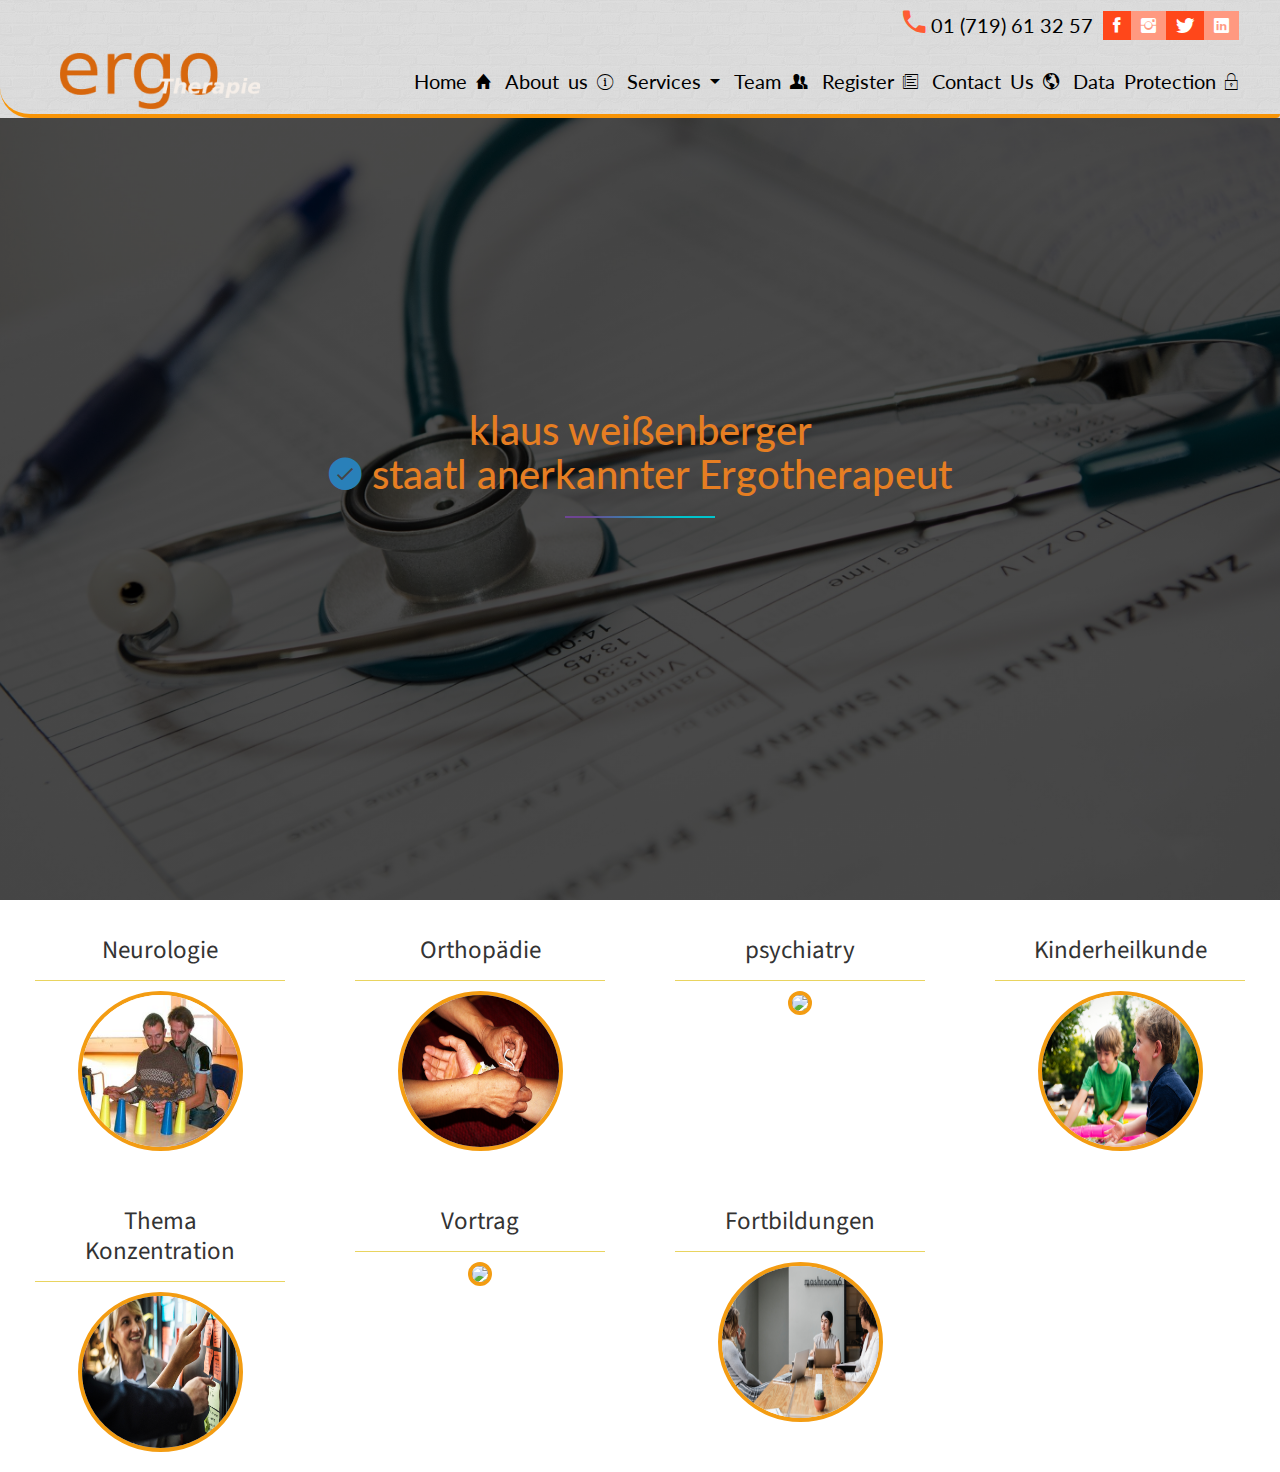
==== info.html @ c5b06816 "all files first version" ====
<!DOCTYPE html>
<html>
<head>
	<title></title>
	<link rel="stylesheet" type="text/css" href="bootstrap/css/bootstrap.css">
	<link rel="stylesheet" type="text/css" href="res/css/style.css">
	<link rel="stylesheet" type="text/css" href="bootstrap/css/animate.css">
	<script  src="bootstrap/js/jquery.min.js"></script>
	<script src="bootstrap/js/bootstrap.js"></script>
	<link rel="stylesheet" type="text/css" href="res/css/fonts/ionicons.min.css">
	<link href="https://fonts.googleapis.com/css?family=Lato" rel="stylesheet">
	<link href="https://fonts.googleapis.com/css?family=Source+Sans+Pro" rel="stylesheet">
</head>
<style type="text/css">
	body{
		background-color: #fff;
		font-family: 'Lato', sans-serif;
	}
</style>
<body>



<div class="header">
            <div class="social-container">
            <div class="social">
            	 <!-- <p>+90(536)6993568</p> -->
            <div class="number">
            	<p class="animated pulse delay-3s">
            	<i class="ion-android-call"></i>
                01 (719) 61 32 57</p>
            </div>
              <div class="facebook-btn">
                <a href="https://www.facebook.com/JaguarSoftwareDevelopment/"><i class="ion-social-facebook"></i></a>
              </div>
              <div class="instegram-btn">
                <a href=""><i class="ion-social-instagram"></i></a>
              </div>
              <div class="twitter-btn">
                <a href=""><i class="ion-social-twitter"></i></a>
              </div>
              <div class="in-btn">
                <a href=""><i class="ion-social-linkedin"></i></a>
              </div>
          
            </div>
            
            <nav class="navbar navbar-default middle transparent animated fadeIn" id="navbar">
               <div class="container-fluid ">
                  <div class="navbar-header">
                     <button type="button" class="navbar-toggle" data-toggle="collapse" data-target="#myNavbar">
                     <span class="icon-bar"></span>
                     <span class="icon-bar"></span>
                     <span class="icon-bar"></span>
                     </button>
                     <a class="navbar-brand logo-nav" href="#">JaguarSoft</a>
                  </div>
                  <div class="collapse navbar-collapse" id="myNavbar">
                     <ul class="nav navbar-nav navbar-right">
                        <li class=""><a class="home" href="#home">Home <i class="ion-home"></i></a></li>
                       <li class=""><a class="about" href="#about">About us <i class="ion-ios-information-outline"></i></a></li>
                        <li class="dropdown"><a class="services" data-toggle="dropdown" href="#">Services <i class="ion-android-arrow-dropdown"></i></a>
                         <ul class="dropdown-menu" aria-labelledby="languages">
                                 <li><a href="">AR</a></li>
                                 <li><a href="">TR</a></li>
                         </ul>
                        </li>
                        <li><a class="portfolio" href="#portfolio">Team <i class="ion-person-stalker"></i></a></li>
                        <li><a href="#">Register <i class="ion-ios-paper-outline"></i></a></li>
                        <li><a href="#">Contact Us <i class="ion-android-globe"></i></a></li>
                        <li><a href="#">Data Protection <i class="ion-ios-locked-outline"></i></a></li>
                       
                     </ul>
                    
                     
                  </div>
                  
               </div>
            </nav>
         </div>

         <div class="home-message">
           <!-- <h2 class="text-center animated flash" id="animation">
             حيث التميز يتطابق مع متطلباتك
           </h2> -->
           <h1 class="main-text text-center animated " style="font-size:40px; color: #e67e22; ">klaus weißenberger<br>
     <i class="ion-ios-checkmark" style="color: #2980b9; "></i> staatl anerkannter Ergotherapeut</h2>
         </div>
        </div>
        <div class="section-services">
        	<div class="container-fluid text-center">
        		<div class="row">
        			
        			<div class="col-md-3" >
        				<div class="services-details">
        					<div class="services-info">
        						<p class="service-text">Neurologie</p>
        					</div>
        					<div class="services-image text-center">
        						<img class="services-img"  src="res/img/therapy_1.jpg">
        					</div>
        				</div>
        			</div>
        			<div class="col-md-3" >
        				<div class="services-details">
        					<div class="services-info">
        						<p class="service-text">Orthopädie</p>
        					</div>
        					<div class="services-image">
        						<img class="services-img"  src="res/img/care-5.jpg">
        					</div>
        				</div>
        			</div>
        			<div class="col-md-3" >
        				<div class="services-details">
        					<div class="services-info">
        						<p class="service-text">psychiatry</p>
        					</div>
        					<div class="services-image">
        						<img class="services-img"  src="res/img/care-8.jpg">
        					</div>
        				</div>
        			</div>
        			<div class="col-md-3" >
        				<div class="services-details">
        					<div class="services-info">
        						<p class="service-text">Kinderheilkunde</p>
        					</div>
        					<div class="services-image">
        						<img class="services-img"  src="res/img/care-13.jpg">
        					</div>
        				</div>
        			</div>
        			<div class="col-md-3" >
        				<div class="services-details">
        					<div class="services-info">
        						<p class="service-text">Thema Konzentration</p>
        					</div>
        					<div class="services-image">
        						<img class="services-img"  src="res/img/care-14.jpg">
        					</div>
        				</div>
        			</div>
        			<div class="col-md-3" >
        				<div class="services-details">
        					<div class="services-info">
        						<p class="service-text">Vortrag</p>
        					</div>
        					<div class="services-image">
        						<img class="services-img"  src="res/img/care-16.jpg">
        					</div>
        				</div>
        			</div>
        			<div class="col-md-3" >
        				<div class="services-details">
        					<div class="services-info">
        						<p class="service-text">Fortbildungen</p>
        					</div>
        					<div class="services-image">
        						<img class="services-img"  src="res/img/care-17.jpg">
        					</div>
        				</div>
        			</div>
        			
        			
        			
        			
        		</div>

        	</div>
        </div>
</body>
<script type="text/javascript">
  $(document).ready(function()
  {
    $(window).scroll(function(){
 
       //animation 
      $(".slideanim").each(function(){
      var pos = $(this).offset().top;

      var winTop = $(window).scrollTop();
        if (pos < winTop + 600) {
          $(this).addClass("slide");
        }
    });
     //   $("slideanim").each(function()
     // {
     //  var pos=$(this).offset().top;
     //  var winTop= $(window).scrollTop();
     //  if (pos < winTop + 600)
     //  {
     //    $(this).addClass("slide");
     //  }
     // });

     if($(document).scrollTop() <800)
     { 
    
      $('nav').removeClass('navbar-fixed-top top-nav animated fadeIn');
      $('nav').addClass('middle transparent');
     }
     else
     {
      $('nav').removeClass('middle transparent');
      $('nav').addClass('navbar-fixed-top top-nav animated fadeIn');
      

     }
     
     });
      // smooth scrolling 
     $(".home, .about, .services, .portfolio ").on('click',function(event)
     {
      event.preventDefault();
      var hash=this.hash;

      $('html, body').animate(
        {
          scrollTop: $(hash).offset().top

        }, 900, function()
        {
          window.location.hash=hash;
        });


     });

     $(".portfolio-link").on('click', function(event)
      {
      window.location = this.href;
      
     });
     


// animation
    // $(window).scroll(function() {
    
    //   }

  

  });
</script>  
</html>
---- res/css/style.css ----
@font-face {
font-family: 'Courgette';
font-style: normal;
font-weight: 400;
src: url(../bootstap/fonts/Courgette-Regular.ttf) format('truetype');
}/*-------------------------------------------*/

/*
*/
.social-container{

margin-top: 0px;
padding-top: 0px;
}

.grad
{
  background: -moz-linear-gradient(120deg,#00c4cc 25%,#6e4593 85%);
  background: -o-linear-gradient(120deg,#00c4cc 25%, #6e4593 85%);
  background: -webkit-linear-gradient(120deg,#00c4cc 25%, #6e4593 85%);
   color: white;
   opacity: 0.95;

}

.transparent
{
  background-color: transparent;
  font-style: bold;
  
}

.grad-purpel
{
  background: -moz-linear-gradient(120deg,#B993D6 25%,#8CA6DB 85%);
  background: -o-linear-gradient(120deg,#8CA6DB 25%, #8CA6DB 85%);
  background: -webkit-linear-gradient(120deg,#8CA6DB 25%, #8CA6DB 85%);
   color: white;
   opacity: 0.95;
}

.header
{

height: 100vh;
min-height: auto;
width: 100%;
  /*linear-gradient(rgba(0,0,0,0.7),rgba(0,0,0,0.7)),*/
background-image:linear-gradient(rgba(0,0,0,0.7),rgba(0,0,0,0.7)), url('../img/care-1.jpg');
background-repeat: no-repeat;
background-attachment: fixed;
  
background-position: center;
background-size: cover;



}
nav a i {

}
nav a.logo-nav
{
  font-family: 'Courgette' !important;
  font-size: 37px !important;
  animation-delay: 2s;
 -webkit-animation: ease-in; 
 width: 200px;
 height: 100px;
 background-image: url("../img/logo.png");
 background-repeat: no-repeat;
 text-indent: -99999px;

}

nav.middle
{
margin-top:0px;
border-bottom-left-radius: 30px;
color: #8c8c8c !important;
border: 0px ;
padding-left: 60px;
padding-right: 20px;
padding-bottom: 0px;
margin-bottom: 0px;
border-bottom: 4px solid #F89406;
height: 65px;

}
nav.middle, .social-container{
background-color: #e6e6e6;
background-image: url("../img/pattern-5.png");
}
nav.navbar li a
{
  padding-left: 4px;
  padding-right: 4px;
}
ul.lang
{
  background-color: transparent;
  padding: 3px;
  text-align: left; !important;
}
ul.lang li
{
  padding: 3px !important
}
ul.lang li a
{
  font-size: 14px !important;
  padding: 2px !important;
  margin: 0px;
}
/*.top-nav li.dropdown:foucs, .top-nav li.dropdown:hover
{
 
}*/



/*============nav stylying ends ============*/
.paragraph2
{
font-family: 'Droid Arabic Kufi';
font-size: 33px;
font-weight: 400px !important;
}

nav.middle li a, nav.middle .navbar-brand
{
color: black !important;
font-family: 'Lato', Arial, sans-serif;

font-size: 20px;
/*line-height: 145%;*/
word-spacing: 4px;
font-weight: 390em;
}


.navbar-nav .middle li a 
{
transition: background-color 0.4s, border-radius 0.5s ,ease-in-out;
/*color: #595959 !important;*/

}
ul li 
{
margin: 3px;
}
/*
transition: background-color 0.4s, border-radius 0.5s ,0.3s ease-in-out;
note: border-botton has been added ;
transform: scale(1,1);
*/
.middle .navbar-nav  li a:hover,.middle .navbar-nav  li a:visited,.middle .navbar-nav li a:active
{
background-color: #ff5c33 !important;
border-radius: 18px;
}
.main-text{
  -webkit-animation-duration: 5s;
  -webkit-animation-delay: 1s;

  
}
/*==== services ====*/
.services {
    font-size: 23px;
    line-height: 30px;
   
    
}
.circle
{
border: 2px solid #9b59b6;
border-radius: 50%;
padding: 2px;
width: 44px;
height: 44px;
text-align: center;
display: inline-block;
margin-top: 3px;
}
.circle span
{
margin-top: 7px;
}
li div.circle
{
transition: background-color 0.4s;
}
li div.circle:hover, li div.circle a:hover, li div.circle:active, li div.circle:link, li div.circle:focus,li div.circle span:hover
{
background-color: #34495e !important;
}
ul.nav-events:last-child
{
margin-right: 20px;
}
.header-ico:visited, .header-ico:active, .header-ico:focus, .header-ico:link
{
text-decoration-style: none !important;
text-underline-position: none !important;
text-decoration: none !important;
background-color: transparent !important;
}

body
{


}
/*animation start*/
.slideanim
{
  visibility: hidden;
}
.slide
{
  
}
@keyframes
{

}
/*animation end*/
@media only screen and (max-width: 1200px)
{
 .col-expand
 {
  
  width: 25%;
  
 }
 nav.navbar li a {
  font-size: 15px;
 }
}
@media only screen and (max-width:1023px )
{
.col-expand
 {
  
  width: 356px;
  height: 356px;
 }
 nav.navbar li a {
  font-size: 15px;

 }
}

@media only screen and (max-width:900px )
{
.col-expand
 {
  
  width: auto;
  height: auto;
 }
 nav.navbar li a {
  font-size: 15px;

 }

}

@media only screen and (max-width:768px )
{
  .nav.navbar-nav li a {
          padding: 10px 1px !important;
  }
  .col-expand
 {
  
  width: auto;
  height: auto;
 }
 nav.navbar li a {
  font-size: 20px;

 }

}
@media only screen and(max-width:580 )
{

}

@media only screen and (max-width:480px )
{
.carousel-caption/*, p.slider-title1*/
{ 
  
 
  letter-spacing: 1px;
  /*-webkit-animation-delay:1s;*/
  -webkit-animation-duration: 3s;
  margin-right: auto;
  font-size: 33px !important;
  top: 90px !important;
  width: 100%;
  text-align: center;
  height: auto;
  line-height: 45px !important;
  padding: 0px;
  border-width: 0px;
  left: 0px !important;
  opacity: 1;
  transform: rotate(0deg) scale(1, 1);
  margin-left: 0px !important;
  margin-top: 0px !important;
  display: block;
  visibility: visible;
  text-transform: uppercase;
}
p.slider-title1
{
  padding-top: 10px;
}
img.about-image {
  width: 300px;
  height: 280px;
  }

  h2.flash
  {
      font-size: 90% !important;
  }
.header
  {
      
     
      
      background-attachment: fixed;

      background-position: center;
      



  }
  .col-expand
 {
  
  width: auto;
  height: auto;
 }
 .social .number{
  font-size: 16px !important;
 }
}
.home
{
overflow: hidden;
}

.container.nav-container
{

}
.social
{
display: block;
text-align: right;
width: 100%;
padding-right: 40px;
padding-bottom: 0px;
margin-bottom: 0px;
margin-top: 0px;

}
.social .facebook-btn, .social .instegram-btn, .twitter-btn, .in-btn,.number
{

display: inline-block;
color: #ecf0f1;
font-size: 20px;
margin-right: -4px;
padding-left: 10px;
padding-right: 10px;
}
.in-btn
{
margin-right: 1px;
}
.social .facebook-btn, .twitter-btn
{
background-color: #ff471a;

}
.social .instegram-btn,.social .in-btn
{
background-color: #ff9980;
}

.social a
{
color:#ffffff;
box-sizing: border-box;
text-decoration: none;
}
.social .number{

color: black;
padding-bottom: 0px;
text-align: left;
margin-bottom: 0px;

font-size: 20px;
font-style: bold;


}
.social .number i{

color: #ff5c33;
font-size: 150%;
}


/*
header styling bootstrap-carousel-swipe.js
*/

/*
#00d2ff
*/
/*
title
*/
/*======================== carousel styling ===================*/
.carousel-inner > .item > img,
.carousel-inner > .item > a > img {
width: 100%;
margin: auto;
height: 100vh;
padding: 0px;
}
.right.carousel-control, 
.left.carousel-control 
{
visibility:hidden;
}
/*-------------------------------- */
.cd-text-replace {
/* replace text with image */
color: transparent;
text-indent: 100%;
overflow: hidden;
white-space: nowrap;
margin-bottom: 50px;
}
/* button scroll styling */
/* nav container*/
div.nav-container
{

}
section.second
{
padding-top: 10px;
overflow: hidden;

}
section.slider
{
  height: 100vh;
  background-attachment: fixed;
  position: relative;
}
.carousel
{ top:0px;
position: absolute;
z-index:-10;
}
nav.nav-bar
{
position: relative;
top: 30px;
z-index: 1000;
background-color: #fff;
padding-top: 10px;

}
img.slider-image
{
   background-image: -webkit-linear-gradient(rgba(0, 0, 0, 0.7), rgba(0, 0, 0, 0.7));
}
.carousel-caption/*, p.slider-title1*/
{ 
  
 
  letter-spacing: 1px;
  /*-webkit-animation-delay:1s;*/
  -webkit-animation-duration: 3s;
  margin-right: auto;
  font-size: 70px;
  top: 309.68px;
  width: 100%;
  text-align: center;
  height: auto;
  line-height: 91px;
  padding: 0px;
  border-width: 0px;
  left: 149px;
  opacity: 1;
  transform: rotate(0deg) scale(1, 1);
  margin-left: 0px;
  margin-top: 0px;
  display: block;
  visibility: visible;
}
 
 p.slider-title
 {
   -webkit-animation-duration: 3.5s;

 }


p.slider-title1, p.yellow
{ 
 /* -webkit-animation-delay:1.5s;*/
 -webkit-animation-duration: 3.5s;
}
p.yellow
{
  color: yellow;
}

.word-slider
{
  text-decoration: none;
  cursor: none;
  color: yellow;
}
.word-slider-first
{
  text-decoration: none;
  cursor: none;
  color: #8e44ad;
}

/*===== home section ====*/
.wide
{
  padding: 0;
  margin: 0;
}
/*
carousel-img/img-3.jpg #8e44ad
*/

/*-------- about section--------*/
section.about, section.services
{
  
  padding-bottom: 90px;
  padding-top: 60px !important;
}

section.about, section.blog
{
  background-color: #f4f4f4;
}
.about-image
{
  width: auto;
  height: 400px;
 /* padding-top: 10px;*/
  margin-top: 70px;
  -webkit-animation: ease-in;
  -webkit-animation-delay:2s;
}
.about_title, .services-title, .home-message
{
 
  font-size:40px; 
 font-weight: 400px !important;
 padding-bottom: 90px;
}
.home-message 
{
  
  margin-top: 290px;
  
}

.home-message h2#animation
{
  font-size: 190% ;
  color: #e74c3c;
  -webkit-animation-duration: 3s;
  -webkit-animation-delay:1s;
  -o-animation-duration: 3s;
  -o-animation-delay: 1s;
  -moz-animation-duration: 3s;
  -moz-animation-delay: 1s;
  /*-webkit-animation-iteration-count: 3;
  -o-animation-iteration-count: 3; */


  

}
 h1#animation
{

  

}

h1:after
{
  display: block;
  width: 150px;
  height: 2px;
  margin:20px auto;
  content:" ";
  background: -moz-linear-gradient(120deg,#00c4cc 25%,#6e4593 85%);
  background: -o-linear-gradient(120deg,#00c4cc 25%, #6e4593 85%);
  background: -webkit-linear-gradient(120deg,#00c4cc 25%, #6e4593 85%);

}
.about-paragraph
{
  font-family: 'Droid Arabic Kufi';
  font-size:16px;
  line-height: 1.75em;
  margin: 0px;
  padding: 0px;
  word-spacing: 2px;
  line-height: 145%;
  font-weight: 300;
  text-align: justify;
  color: #34495e;
  direction: rtl;
  -webkit-font-smoothing: antialiased;
  margin-top: 70px;
}
.list-about
{
  list-style: none;
  direction: rtl;
  display: block;

  padding: 0;
  padding-top: 30px;
  margin: 0;
/* list-style-image: url('png/ios7-checkmark.png');
 font-size: 16px;*/
 list-style: none outside;



}

ul li.list-item
{
  padding:10px 0 10px 0px;
  right: -45px !important;
  display: list-item;
  border-bottom: 1px solid #bdc3c7;


  
/* blue #3498db */


}
ul li.list-item:last-child
{
  border-bottom: 0px solid gray;

}

ul li.list-item:after
{
  content: '';
  display: block;

  height: 2px;
  width: 0;
  background: transparent;
  transition: width .6s ease, background-color .7s ease;

}
ul li.list-item:hover:after
{

  width: 100%;
  background: #9b59b6;
}

ul li.list-item i
{
  padding-left: 8px;
  color: #4F8EF7;
}
.about-paragraph-list
{
  font-family: 'Droid Arabic Kufi';
  font-size:14px;
  line-height: 1.75em;
  margin: 0px;
  padding: 0px;
   /*  word-spacing: 1px;
  line-height: 145%; */
  font-weight: 300;
  text-align: justify;
  color: #34495e;
  direction: rtl;
  -webkit-font-smoothing: antialiased;

}
/*============= services section =====================*/

.services-paragraph
{

font-size: 20px;
font-weight: 300;
text-align: center;
-webkit-font-smoothing:antialiased;
padding-top: 20px;
color: #34495e;
 padding-bottom:50px;

}

div.features
{
/* padding-bottom: 30px;*/
overflow: hidden;
margin: 0px;
padding-bottom: 20px;
height: 200px;

}
.title-featues, .features-paragraph
{


font-weight: 300;
-webkit-font-smoothing:antialiased;
text-align: center;


}
.title-featues
{
color: #9b59b6;

}

.features-paragraph
{
font-family: 'Droid Arabic Kufi';
font-size: 14px;
color: #34495e;
box-sizing: border-box;
padding-bottom: 0px;
margin-bottom: 0px;
overflow: hidden;
float: none;


}
.featues-icon
{
font-size: 450%;

color: black;
text-align: center;
padding: 0px;
margin: 0px;
display: inline-block;
vertical-align: middle;

}
.bordering
{
border: 1px solid #ecf0f1;
-webkit-transition:background-color 0.7s ease, color 0.7s ease,border-color 0.7s ease, transform 0.8s ease;



}


.bordering:hover, .bordering:active, .bordering:focus 
{
background-color: #2c3e50;
border-color: #2c3e50;



}
.bordering:hover .featues-icon 
{
color: #ecf0f1;
transform: scale(1.1);
opacity: 1;
}
.bordering:hover .features-paragraph
{
color: #95a5a6;

}



.icons-features:first-child
{
padding-left: 40%;
padding-right: 30%;



}
.icons-features:last-child
{



}
.div-paragraph
{
box-sizing: border-box;
}
/*---------- section objectives----------- */
section.objectives
{
background-attachment: fixed;
background-image: ;
background-position: center;
}

section.blog
{

}



.wide
{

  
}
a {
  outline: none;
  color: #3498db;
  text-decoration: none;
}

a:hover, a:focus {
  color: #528cb3;
}

h2#animation
{
  
            
  
}
/*======== portfolio section */

section.portfolio
{
  padding-bottom: 30px;
}
.col-expand
{
padding: 0px;

}
/*==== service section =====*/
.section-services{
  color: #39f !important;
}
.services-details{
  padding: 20px;
}
.service-text {
  text-align: center;
  font-family: 'Source Sans Pro',sans-serif !important;
  border-bottom: #E9D460 solid 0.5px;
  padding: 15px;
  line-height: 30px;
  font-size: 25px;
  color: #333!important;
}

.services-img
{
  
  max-width: 165px;
 
  padding: 0px
  margin:0px;
  
  border-radius: 50%;
  border: 4px solid #f39c12;
  height: 160px;
  box-sizing: border-box;
  cursor: pointer;
}
.services-image{
text-align: center;
}
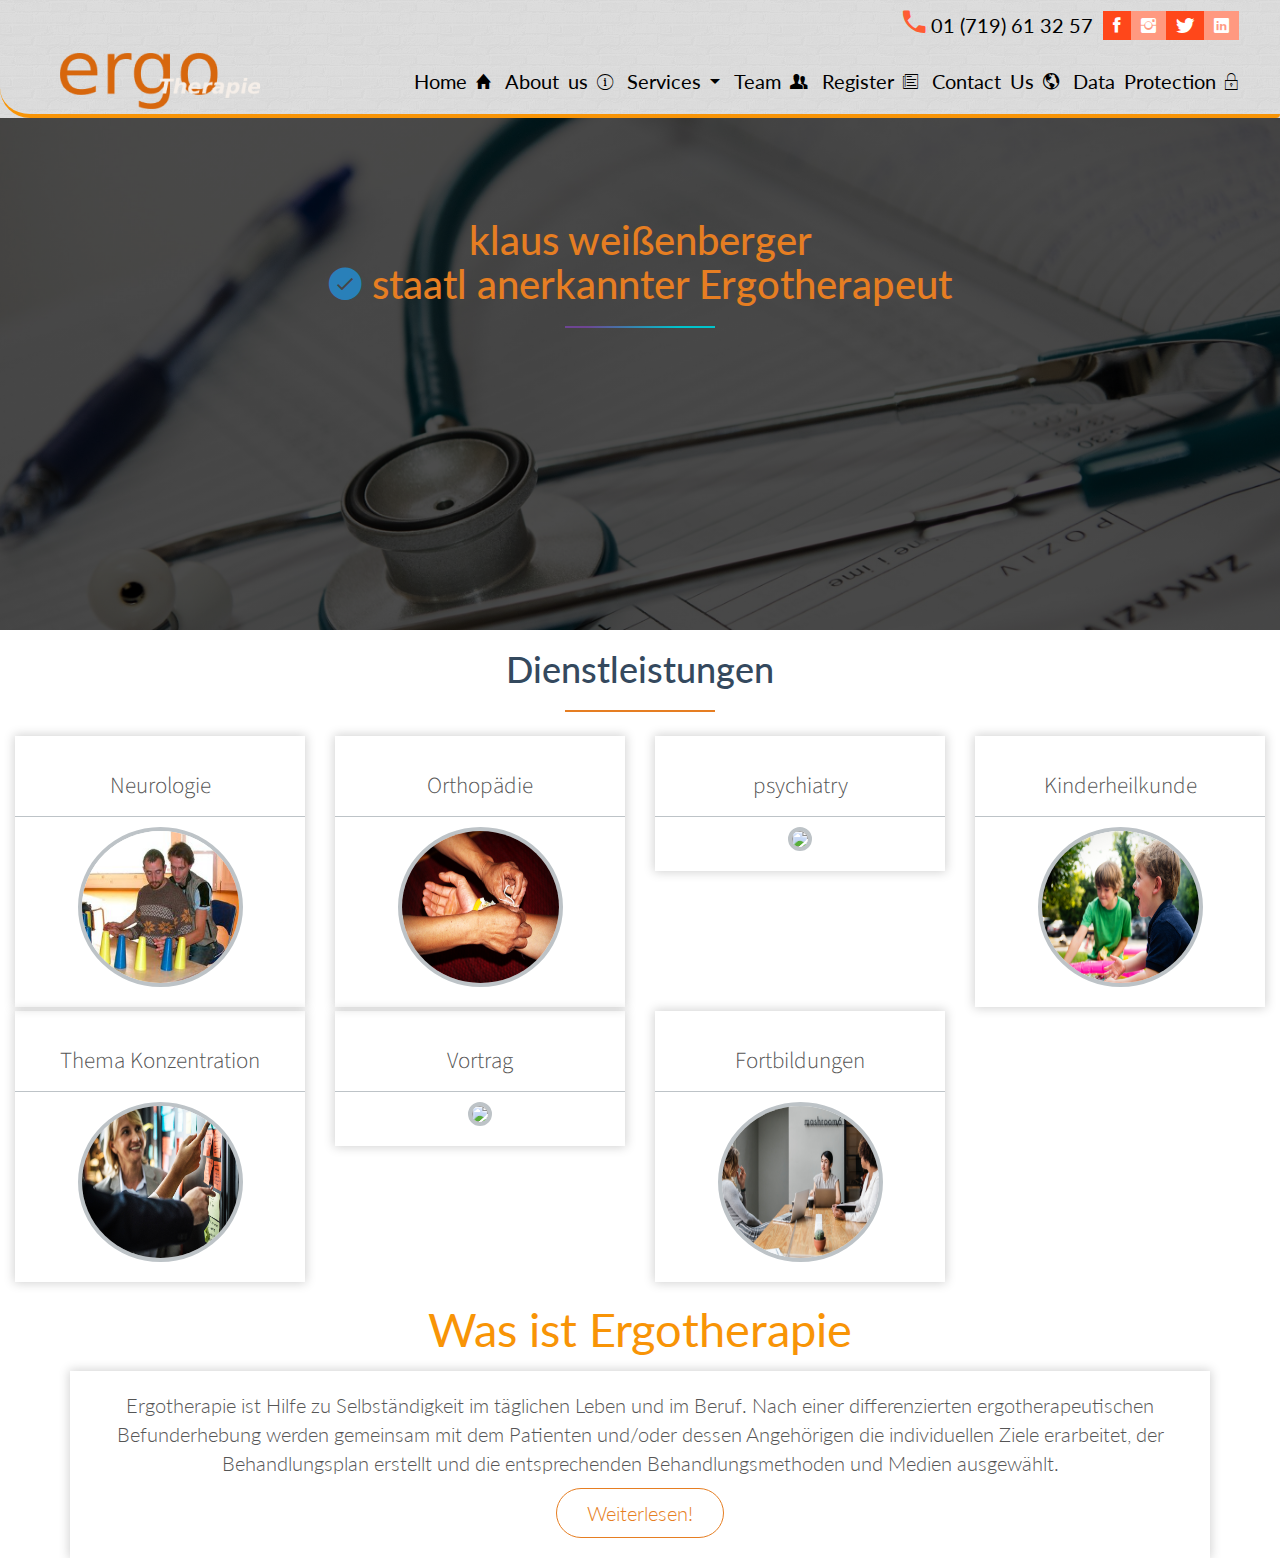
==== commit 5c9035ae: "second milestone is completed" ====
--- a/info.html
+++ b/info.html
@@ -2,6 +2,7 @@
 <html>
 <head>
 	<title></title>
+	<meta charset="utf-8">
 	<link rel="stylesheet" type="text/css" href="bootstrap/css/bootstrap.css">
 	<link rel="stylesheet" type="text/css" href="res/css/style.css">
 	<link rel="stylesheet" type="text/css" href="bootstrap/css/animate.css">
@@ -89,9 +90,11 @@
         </div>
         <div class="section-services">
         	<div class="container-fluid text-center">
+        		<h1 class="servicse-header">Dienstleistungen</h1>
         		<div class="row">
         			
         			<div class="col-md-3" >
+        				<a class="services-link" href="#">
         				<div class="services-details">
         					<div class="services-info">
         						<p class="service-text">Neurologie</p>
@@ -100,8 +103,10 @@
         						<img class="services-img"  src="res/img/therapy_1.jpg">
         					</div>
         				</div>
-        			</div>
-        			<div class="col-md-3" >
+        			</a>
+        			</div>
+        			<div class="col-md-3" >
+        				<a class="services-link" href="#">
         				<div class="services-details">
         					<div class="services-info">
         						<p class="service-text">Orthopädie</p>
@@ -110,9 +115,11 @@
         						<img class="services-img"  src="res/img/care-5.jpg">
         					</div>
         				</div>
-        			</div>
-        			<div class="col-md-3" >
-        				<div class="services-details">
+        			</a>
+        			</div>
+        			<div class="col-md-3" >
+        				<a class="services-link" href="#">
+        					<div class="services-details">
         					<div class="services-info">
         						<p class="service-text">psychiatry</p>
         					</div>
@@ -120,8 +127,10 @@
         						<img class="services-img"  src="res/img/care-8.jpg">
         					</div>
         				</div>
-        			</div>
-        			<div class="col-md-3" >
+        				</a>
+        			</div>
+        			<div class="col-md-3" >
+        				<a class="services-link" href="#">
         				<div class="services-details">
         					<div class="services-info">
         						<p class="service-text">Kinderheilkunde</p>
@@ -130,8 +139,10 @@
         						<img class="services-img"  src="res/img/care-13.jpg">
         					</div>
         				</div>
-        			</div>
-        			<div class="col-md-3" >
+        			</a>
+        			</div>
+        			<div class="col-md-3" >
+        				<a class="services-link" href="#">
         				<div class="services-details">
         					<div class="services-info">
         						<p class="service-text">Thema Konzentration</p>
@@ -140,8 +151,10 @@
         						<img class="services-img"  src="res/img/care-14.jpg">
         					</div>
         				</div>
-        			</div>
-        			<div class="col-md-3" >
+        			</a>
+        			</div>
+        			<div class="col-md-3" >
+        				<a class="services-link" href="#">
         				<div class="services-details">
         					<div class="services-info">
         						<p class="service-text">Vortrag</p>
@@ -150,8 +163,10 @@
         						<img class="services-img"  src="res/img/care-16.jpg">
         					</div>
         				</div>
-        			</div>
-        			<div class="col-md-3" >
+        			</a>
+        			</div>
+        			<div class="col-md-3" >
+        				<a class="services-link" href="#">
         				<div class="services-details">
         					<div class="services-info">
         						<p class="service-text">Fortbildungen</p>
@@ -160,6 +175,7 @@
         						<img class="services-img"  src="res/img/care-17.jpg">
         					</div>
         				</div>
+        			</a>
         			</div>
         			
         			
@@ -168,6 +184,20 @@
         		</div>
 
         	</div>
+        </div>
+        <div class="section-definition">
+        	<div class="container text-center">
+        		<p class="text-definition">Was ist Ergotherapie</p>
+        		
+        		
+        				<div class="left-text-container">
+        					<p class="full-definition left-text">Ergotherapie ist Hilfe zu Selbständigkeit im täglichen Leben und im Beruf. Nach einer differenzierten ergotherapeutischen Befunderhebung werden gemeinsam mit dem Patienten und/oder dessen Angehörigen die individuellen Ziele erarbeitet, der Behandlungsplan erstellt und die entsprechenden Behandlungsmethoden und Medien ausgewählt. </p>
+        				<a class="read-more" href="#">Weiterlesen!</a>
+        			</div>
+        			
+        		</div>
+        	
+
         </div>
 </body>
 <script type="text/javascript">
--- a/res/css/style.css
+++ b/res/css/style.css
@@ -43,7 +43,7 @@
 .header
 {
 
-height: 100vh;
+height: 70vh;
 min-height: auto;
 width: 100%;
   /*linear-gradient(rgba(0,0,0,0.7),rgba(0,0,0,0.7)),*/
@@ -586,7 +586,7 @@
 .home-message 
 {
   
-  margin-top: 290px;
+  margin-top: 100px;
   
 }
 
@@ -883,18 +883,35 @@
 .section-services{
   color: #39f !important;
 }
+.services-info
+{
+
+}
 .services-details{
-  padding: 20px;
+  padding: 20px 0 20px;
+  margin-top: 4px;
+
+   box-shadow: 0px 0px 10px 1px rgba(209,209,209,1);
+   transition: background-color 0.5s, color 0.5s, border 0.2s;
 }
 .service-text {
   text-align: center;
   font-family: 'Source Sans Pro',sans-serif !important;
-  border-bottom: #E9D460 solid 0.5px;
+  font-style: normal !important;
+  font-variant-ligatures: normal !important;
+  font-variant-caps: normal !important;
+  font-variant-numeric: normal !important;
+  font-variant-east-asian: normal !important;
+  font-weight: 300 !important;
+  font-stretch: normal !important;
+  border-bottom: #bdc3c7 solid 0.5px;
   padding: 15px;
   line-height: 30px;
-  font-size: 25px;
-  color: #333!important;
-}
+  font-size: 23px;
+  color: #555 ;
+  transition: color 0.5s, border 0.2s;
+}
+
 
 .services-img
 {
@@ -905,13 +922,87 @@
   margin:0px;
   
   border-radius: 50%;
-  border: 4px solid #f39c12;
+  border: 4px solid #bdc3c7;
   height: 160px;
   box-sizing: border-box;
   cursor: pointer;
+  transition: border 0.2s;
 }
 .services-image{
 text-align: center;
 }
-
-
+.services-details:hover  {
+ background-color: #34495e;
+}
+.services-details:hover p {
+ 
+border-bottom: #fff solid 0.5px;
+color: #fff !important;
+}
+.services-details:hover .services-img
+{
+  border: 4px solid #fff;
+}
+
+.servicse-header
+{
+  color: #34495e;
+}
+.servicse-header:after
+{
+   background: -moz-linear-gradient(120deg,#e67e22 25%,#e67e22 85%);
+  background: -o-linear-gradient(120deg,#e67e22 25%, #e67e22 85%);
+  background: -webkit-linear-gradient(120deg,#e67e22 25%, #e67e22 85%);
+}
+.services-link{
+  text-decoration: none !important;
+}
+/*===section definition*/
+.section-definition
+{
+  background-color: #ffffff;
+  padding-top: 20px;
+}
+.text-definition
+{
+ font-size: 47px;
+ line-height: 54px;
+ color: #F89406;
+ text-transform: none;
+ margin-bottom: 15px;
+}
+.full-definition{
+font-size: 20px;
+line-height: 145%;
+color: #555;
+font-weight: 300;
+font-family: 'Lato', Arial, sans-serif !important; 
+text-align: left;
+/*width: 70%; */
+
+}
+.read-more{
+  display: inline-block;
+  border-radius: 200px;
+  padding: 10px 30px;
+  text-decoration: none !important;
+  font-weight: 300;
+  border: 1px solid #e67e22;
+  color: #e67e22!important;
+  font-size: 20px;
+  transition: background-color 0.5s, color 0.5s, border 0.2s;
+}
+.read-more:hover{
+  background-color: #e67e22;
+  color: #fff !important;
+}
+.left-text-container
+{
+ box-shadow: 0px 0px 10px 1px rgba(209,209,209,1);
+ padding: 20px;
+}
+.left-text{
+  text-align: center ;
+  background-color: #ffff;
+  text-shadow: 4%;
+}
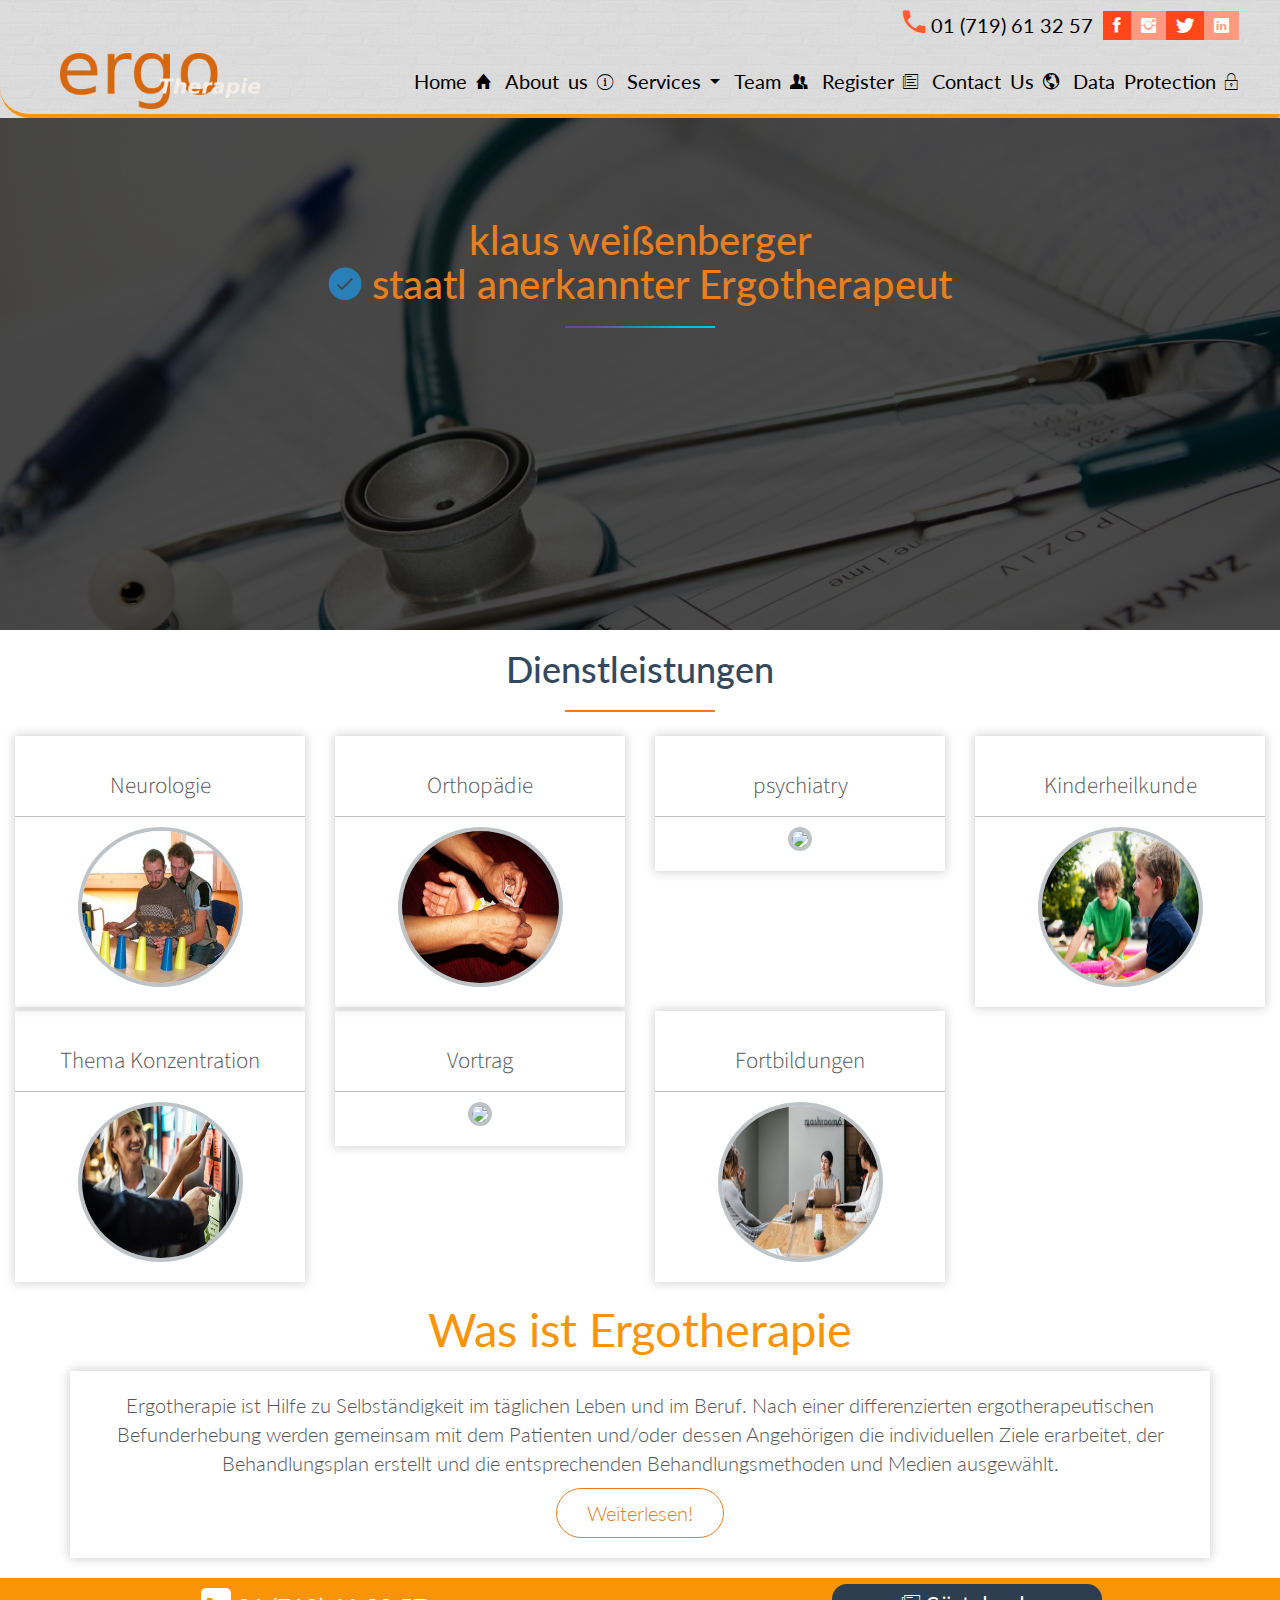
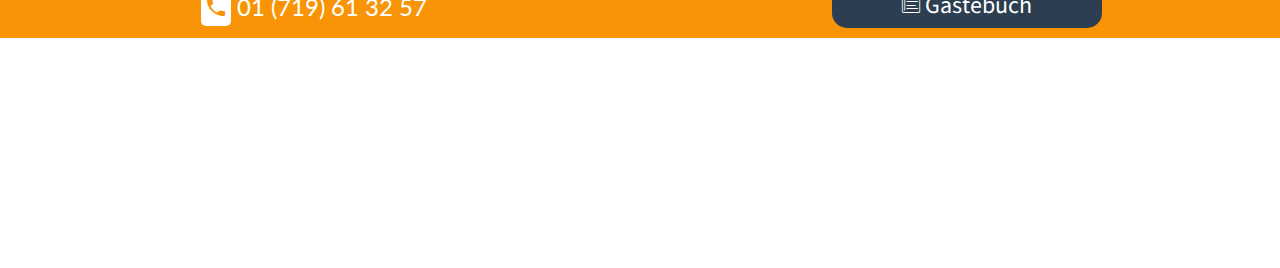
==== commit 88c73f63: "third milestone" ====
--- a/info.html
+++ b/info.html
@@ -199,6 +199,32 @@
         	
 
         </div>
+        <div class="section-request">
+        	<div class="container-fluid request-container text-center">
+        		<div class="row">
+        			<div class="col-md-6">
+        				
+        				<p class="call-text">
+        				<i class="ion-android-call call-container"></i>  01 (719) 61 32 57</p>
+        			</div>
+        			<div class="col-md-6">
+        				<a class="button-request" href="#"><i class="ion-ios-paper-outline"></i> Gästebuch</a>
+        			</div>
+        		</div>
+        	</div>
+        </div>
+        <div class="section-overview">
+        	<div class="container-fluid">
+        		<div class="row">
+        			<div class="col-md-4 text-center">
+        				<i class="ion-ios-pulse overview-icon"></i>
+        			</div>
+        			<div class="col-md-8">
+        				<p class="overview-text">Ergotherapie beruht auf medizinischer und sozialwissenschaftlicher Grundlage und ist ein ärztlich zu verordnendes Heilmittel. Sie kommt bei Menschen jeden Alters mit motorisch-funktionellen, sensomotorisch-perzeptiven, neuropsychologischen und/oder psychosozialen Störungen zum Einsatz.</p>
+        			</div>
+        		</div>
+        	</div>
+        </div>
 </body>
 <script type="text/javascript">
   $(document).ready(function()
--- a/res/css/style.css
+++ b/res/css/style.css
@@ -1006,3 +1006,76 @@
   background-color: #ffff;
   text-shadow: 4%;
 }
+/*==== section request =====*/
+.section-request{
+margin-top: 20px;
+padding: 0px;
+
+}
+.request-container{
+  padding: 2px;
+  background-color: #F89406;
+}
+.call-text{
+font-size: 24px;
+color: #fff;
+}
+.button-request{
+font-family: 'Source Sans Pro',sans-serif !important;
+margin-top: 4px;
+background-color: #2c3e50;
+color: #fff;
+text-decoration: none !important;
+cursor: pointer;
+font-size: 24px;
+display: inline-block;
+font-weight: 400;
+padding: 5px 70px;
+border-radius: 15px;
+transition: background-color 0.3s;
+}
+.button-request:hover {
+  background-color: #fff;
+  color: #555;
+}
+.call-container{
+  margin-top: 8px;
+  background-color: #fff;
+  color: #F89406;
+  display: inline-block;
+  padding: 2px 6px 2px 6px;
+  font-size: 24px;
+  border-radius: 5px;
+}
+/*=== overview ===*/
+.section-overview
+{
+  background-image: url("../img/diagmonds.png");
+  background-attachment: fixed;
+  font-weight: 300;
+}
+.overview-icon{
+font-size: 150px;
+color: #fff;
+padding-top: 10px;
+/*margin-top: 80px !important;*/
+/*padding-bottom: 0px;
+margin-bottom: 0px;*/
+display: inline-block;
+}
+.overview-text{
+  
+    padding: 40px;
+    font-style: normal;
+    font-variant-ligatures: normal;
+    font-variant-caps: normal;
+    font-variant-numeric: normal;
+    font-variant-east-asian: normal;
+    font-weight: 300;
+    font-stretch: normal;
+    font-size: 24px;
+    line-height: 28px;
+    font-family: Lato, sans-serif;
+    color: #fff;
+
+}
